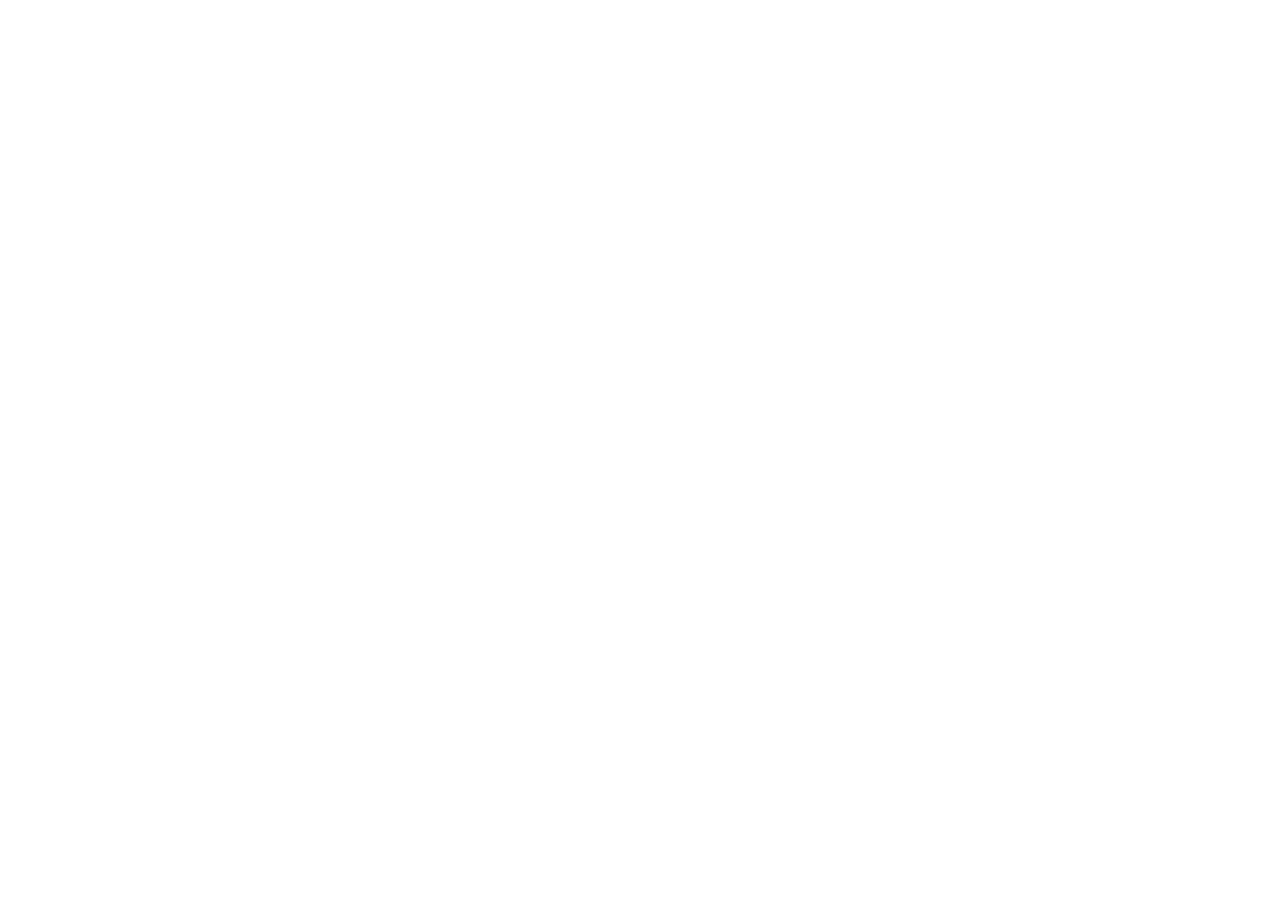
==== index.html @ 1ee897a3 "check auth function" ====
<!DOCTYPE html>
<html lang="en">
<head>
    <meta charset="UTF-8">
    <meta name="viewport" content="width=device-width, initial-scale=1.0">
    <title>Document</title>
</head>
<body>
    <script src="main.js" type="module" ></script>
</body>
</html>
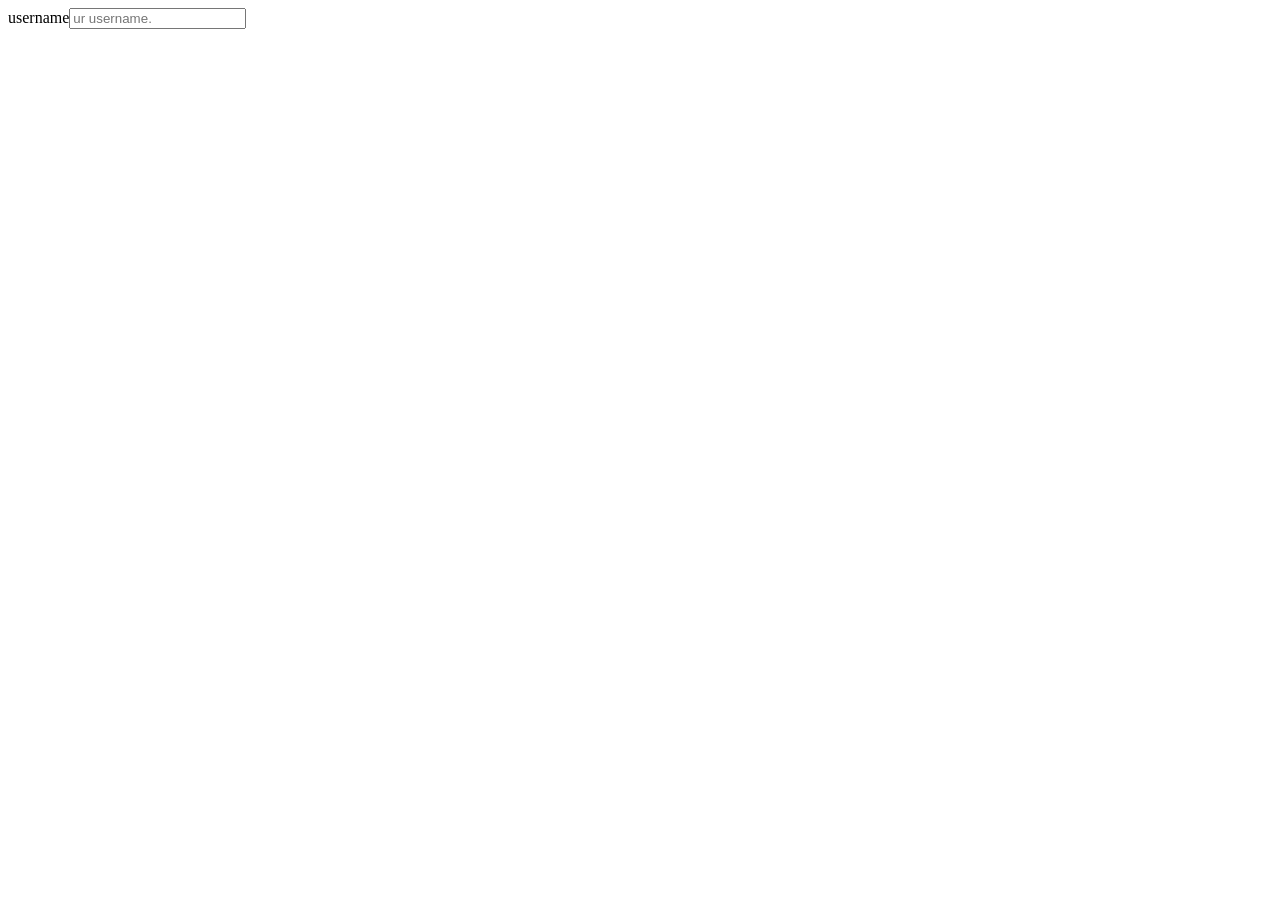
==== commit 0871d518: "update login page" ====
--- a/index.html
+++ b/index.html
@@ -6,6 +6,6 @@
     <title>Document</title>
 </head>
 <body>
-    <script src="main.js" type="module" ></script>
+    <script  src="/static/js/main.js" type="module" ></script>
 </body>
 </html>
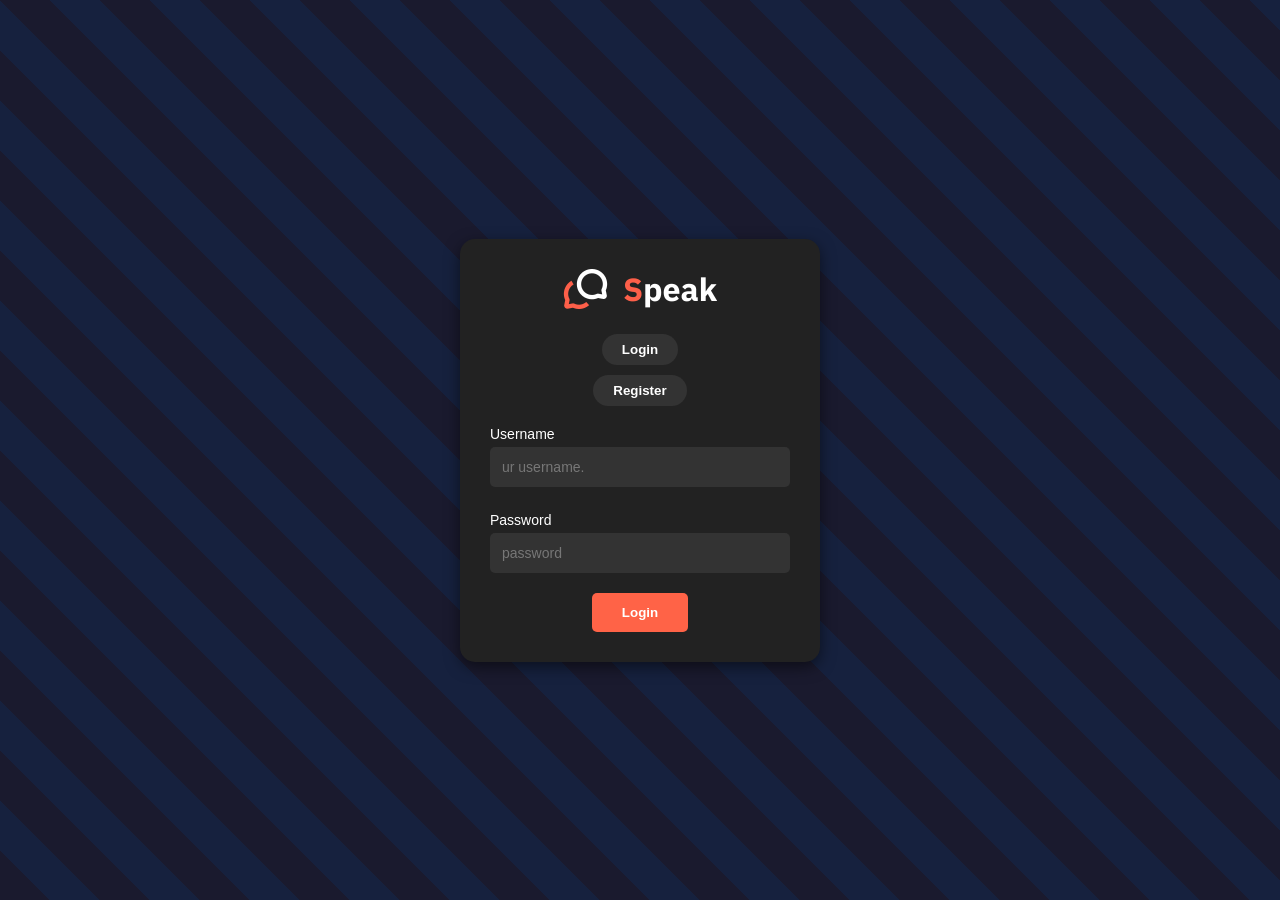
==== commit b468cb01: "update login page02" ====
--- a/index.html
+++ b/index.html
@@ -3,9 +3,11 @@
 <head>
     <meta charset="UTF-8">
     <meta name="viewport" content="width=device-width, initial-scale=1.0">
+    <link rel="stylesheet" href="/static/css/style.css">
     <title>Document</title>
 </head>
 <body>
     <script  src="/static/js/main.js" type="module" ></script>
+
 </body>
 </html>
--- a/static/css/style.css
+++ b/static/css/style.css
@@ -0,0 +1,95 @@
+body {
+    background-color: #1a1a2e;
+    background-image: linear-gradient(45deg, #1a1a2e 25%, #16213e 25%, #16213e 50%, #1a1a2e 50%, #1a1a2e 75%, #16213e 75%, #16213e 100%);
+    background-size: 100px 100px;
+    display: flex;
+    justify-content: center;
+    align-items: center;
+    height: 100vh;
+    margin: 0;
+    font-family: 'Segoe UI', Tahoma, Geneva, Verdana, sans-serif;
+  }
+  
+  .loginPlace {
+    background-color: #222;
+    border-radius: 15px;
+    padding: 30px;
+    width: 300px;
+    display: flex;
+    flex-direction: column;
+    align-items: center;
+    box-shadow: 0 5px 15px rgba(0, 0, 0, 0.5);
+  }
+  
+  .logo {
+    margin-bottom: 20px;
+    height: 40px;
+  }
+  
+  .loginBtn, .registerBtn {
+    background-color: #333;
+    color: white;
+    border: none;
+    border-radius: 20px;
+    padding: 8px 20px;
+    margin: 5px;
+    cursor: pointer;
+    font-weight: bold;
+  }
+  
+  .registerBtn {
+    background-color: #333;
+  }
+  
+  .loginBtn:hover, .registerBtn:hover {
+    opacity: 0.9;
+  }
+  
+  label {
+    align-self: flex-start;
+    margin-top: 15px;
+    margin-bottom: 5px;
+    color: white;
+    font-size: 14px;
+    text-transform: capitalize;
+  }
+  
+  input {
+    width: 100%;
+    padding: 12px;
+    margin-bottom: 10px;
+    border-radius: 5px;
+    border: none;
+    background-color: #333;
+    color: white;
+    box-sizing: border-box;
+    font-size: 14px;
+  }
+  
+  input::placeholder {
+    color: #777;
+  }
+  
+  /* Additional styles for the login button at the bottom as seen in image */
+  .loginSubmit {
+    background-color: #ff6347;
+    color: white;
+    border: none;
+    border-radius: 5px;
+    padding: 12px 30px;
+    margin-top: 10px;
+    cursor: pointer;
+    font-weight: bold;
+    align-self: center;
+  }
+  
+  .cancel {
+    background-color: transparent;
+    border: 1px solid #666;
+    color: white;
+    border-radius: 5px;
+    padding: 12px 30px;
+    margin-top: 10px;
+    cursor: pointer;
+    font-weight: bold;
+  }
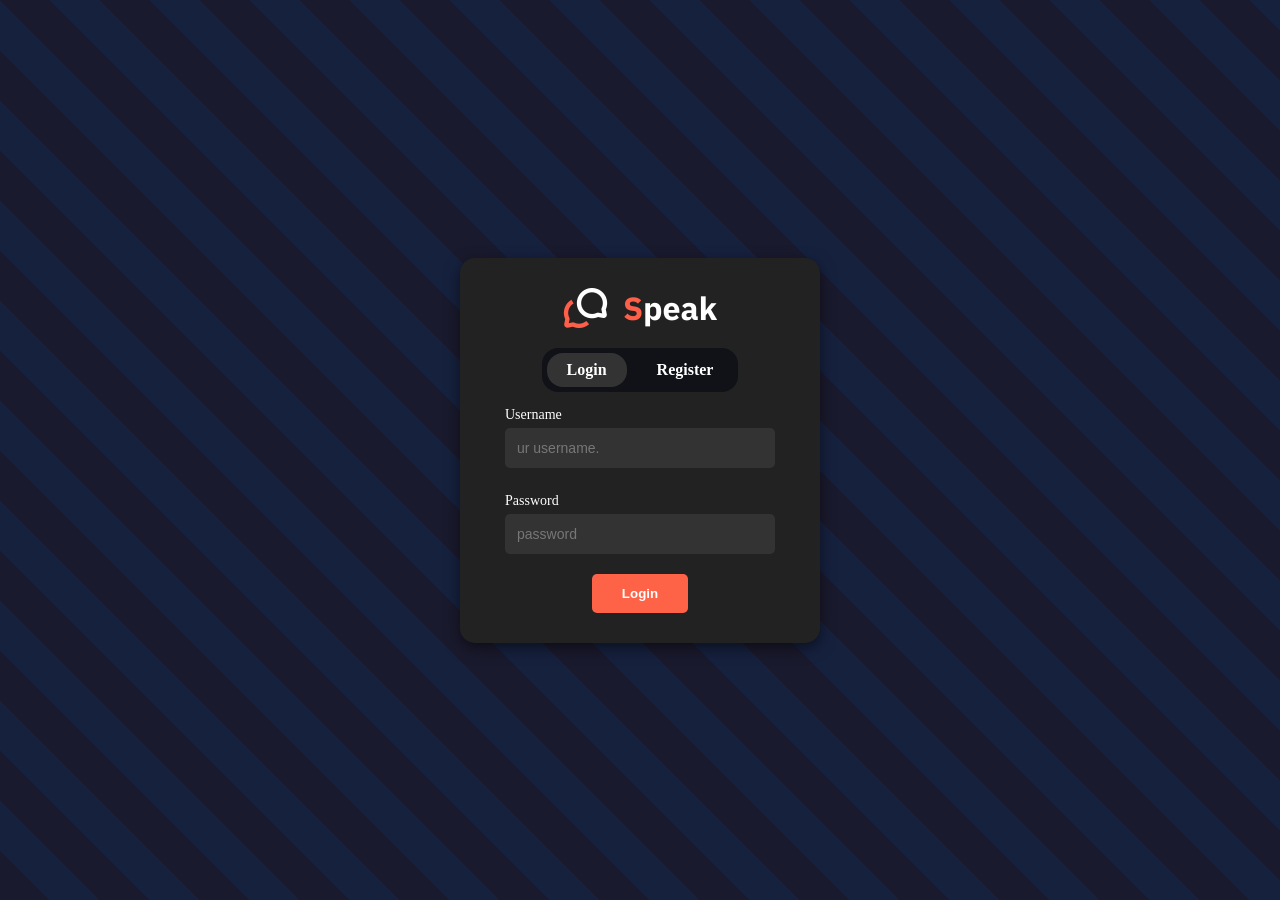
==== commit d96ced1c: "routes" ====
--- a/index.html
+++ b/index.html
@@ -7,7 +7,7 @@
     <title>Document</title>
 </head>
 <body>
+    <!-- <div class="container"></div> -->
     <script  src="/static/js/main.js" type="module" ></script>
-
 </body>
 </html>
--- a/static/css/style.css
+++ b/static/css/style.css
@@ -7,7 +7,35 @@
     align-items: center;
     height: 100vh;
     margin: 0;
-    font-family: 'Segoe UI', Tahoma, Geneva, Verdana, sans-serif;
+    font-family: 'Segoe UI';
+  }
+
+  .Btnscontainer{
+    display: flex;
+    border-radius: 16px;
+    background-color: #101218;
+
+  }
+  .inputsContainer{
+    display: flex;
+    flex-direction: column;
+    width: 90%;
+  }
+  .loginBtn, .registerBtn {
+    background-color: transparent;
+    color: white;
+    border: none;
+    border-radius: 16px;
+    padding: 8px 20px;
+    margin: 5px;
+    cursor: pointer;
+    font-weight: bold;
+    display: inline-block;
+    text-align: center;
+  }
+  .active {
+    background-color: #333;
+    
   }
   
   .loginPlace {
@@ -26,24 +54,6 @@
     height: 40px;
   }
   
-  .loginBtn, .registerBtn {
-    background-color: #333;
-    color: white;
-    border: none;
-    border-radius: 20px;
-    padding: 8px 20px;
-    margin: 5px;
-    cursor: pointer;
-    font-weight: bold;
-  }
-  
-  .registerBtn {
-    background-color: #333;
-  }
-  
-  .loginBtn:hover, .registerBtn:hover {
-    opacity: 0.9;
-  }
   
   label {
     align-self: flex-start;
@@ -82,14 +92,4 @@
     font-weight: bold;
     align-self: center;
   }
-  
-  .cancel {
-    background-color: transparent;
-    border: 1px solid #666;
-    color: white;
-    border-radius: 5px;
-    padding: 12px 30px;
-    margin-top: 10px;
-    cursor: pointer;
-    font-weight: bold;
-  }+  
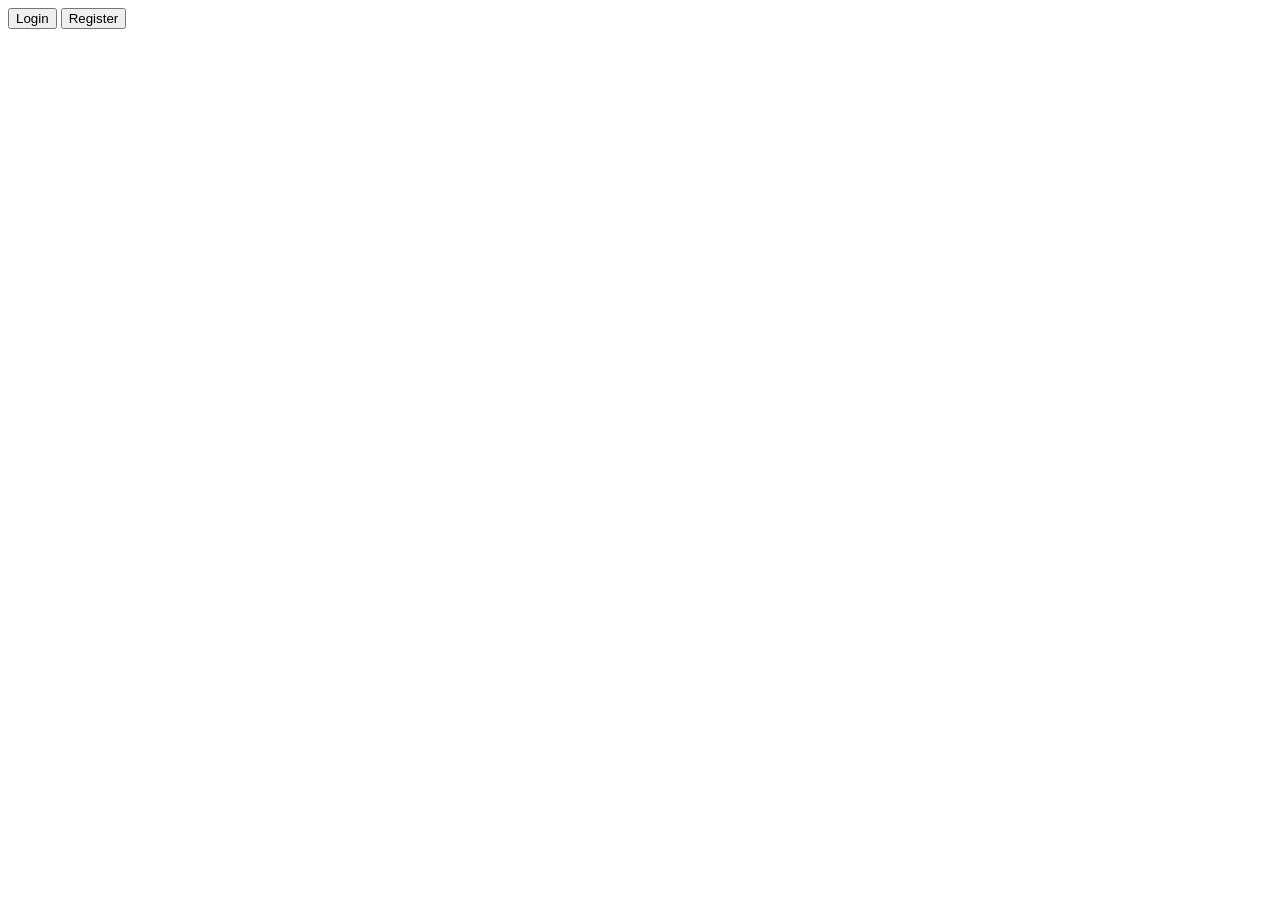
==== commit abd20c9e: "testing routers in js" ====
--- a/index.html
+++ b/index.html
@@ -3,11 +3,33 @@
 <head>
     <meta charset="UTF-8">
     <meta name="viewport" content="width=device-width, initial-scale=1.0">
-    <link rel="stylesheet" href="/static/css/style.css">
     <title>Document</title>
+    <script>
+        function navigateTo(path) {
+            history.pushState({}, "", path); // Change URL without reloading
+            routeIt(); // Call the router function
+        }
+
+        function routeIt() {
+            const path = window.location.pathname;
+            if (path === "/login") {
+                document.body.innerHTML = '<h1>LOGIN</h1> <button onclick="navigateTo(\'/\')">Go Back</button>';
+            } else if (path === "/register") {
+                document.body.innerHTML = '<h1>REGISTER</h1> <button onclick="navigateTo(\'/\')">Go Back</button>';
+            } else {
+                document.body.innerHTML = `
+                    <button onclick="navigateTo('/login')">Login</button>
+                    <button onclick="navigateTo('/register')">Register</button>
+                `;
+            }
+        }
+
+        window.addEventListener("popstate", routeIt); // Handle back/forward navigation
+        window.addEventListener("load", routeIt); // Run on page load
+    </script>
 </head>
 <body>
-    <!-- <div class="container"></div> -->
-    <script  src="/static/js/main.js" type="module" ></script>
+    <button onclick="navigateTo('/login')">Login</button>
+    <button onclick="navigateTo('/register')">Register</button>
 </body>
-</html>+</html>
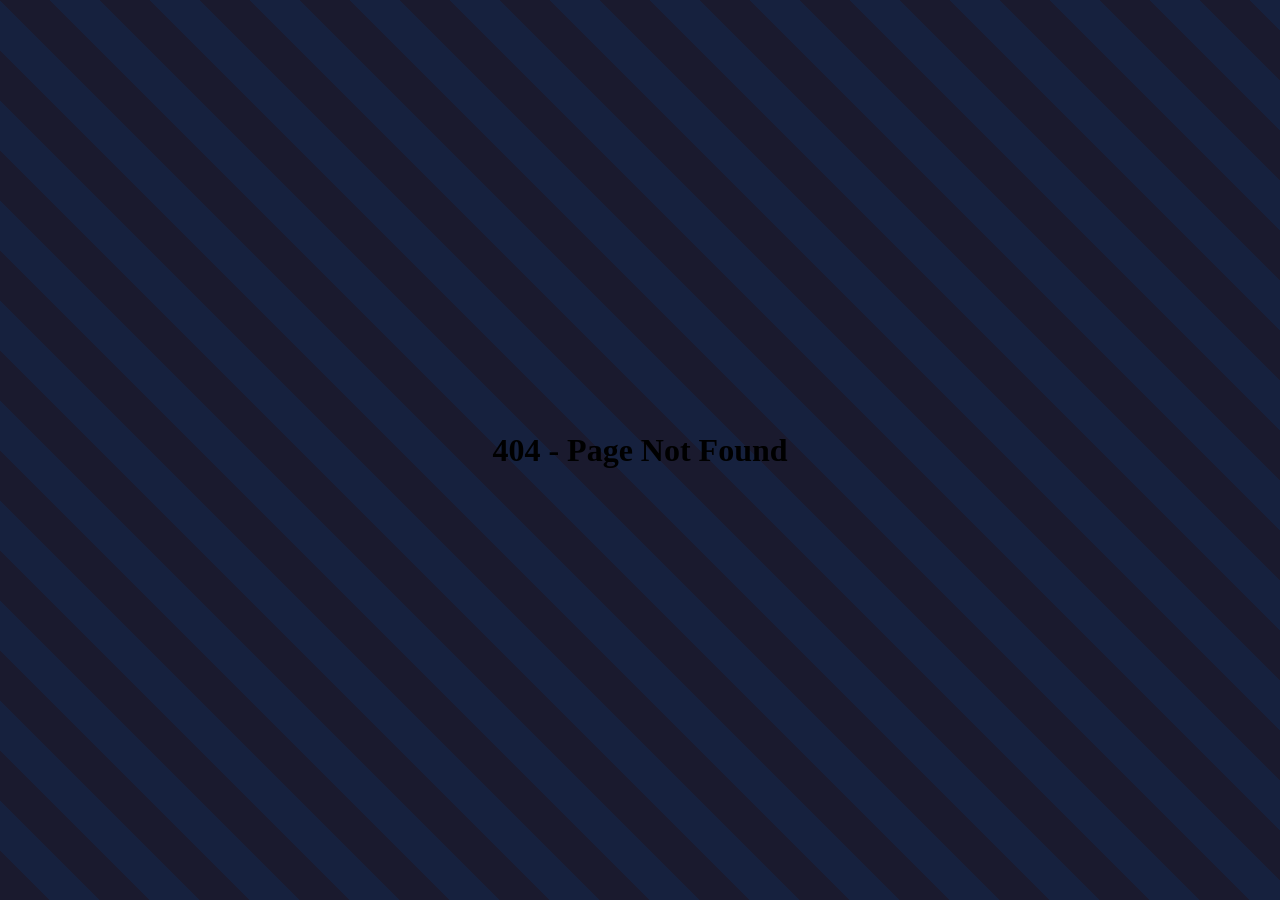
==== commit 2f961beb: "update bilal" ====
--- a/index.html
+++ b/index.html
@@ -3,33 +3,12 @@
 <head>
     <meta charset="UTF-8">
     <meta name="viewport" content="width=device-width, initial-scale=1.0">
+    <link rel="stylesheet" href="/static/css/style.css">
     <title>Document</title>
-    <script>
-        function navigateTo(path) {
-            history.pushState({}, "", path); // Change URL without reloading
-            routeIt(); // Call the router function
-        }
-
-        function routeIt() {
-            const path = window.location.pathname;
-            if (path === "/login") {
-                document.body.innerHTML = '<h1>LOGIN</h1> <button onclick="navigateTo(\'/\')">Go Back</button>';
-            } else if (path === "/register") {
-                document.body.innerHTML = '<h1>REGISTER</h1> <button onclick="navigateTo(\'/\')">Go Back</button>';
-            } else {
-                document.body.innerHTML = `
-                    <button onclick="navigateTo('/login')">Login</button>
-                    <button onclick="navigateTo('/register')">Register</button>
-                `;
-            }
-        }
-
-        window.addEventListener("popstate", routeIt); // Handle back/forward navigation
-        window.addEventListener("load", routeIt); // Run on page load
-    </script>
 </head>
 <body>
-    <button onclick="navigateTo('/login')">Login</button>
-    <button onclick="navigateTo('/register')">Register</button>
+    <div id="apps"></div>
+    
+    <script  src="/static/js/main.js" type="module" ></script>
 </body>
-</html>
+</html>
--- a/static/css/style.css
+++ b/static/css/style.css
@@ -0,0 +1,129 @@
+body {
+  background-color: #1a1a2e;
+  background-image: linear-gradient(45deg, #1a1a2e 25%, #16213e 25%, #16213e 50%, #1a1a2e 50%, #1a1a2e 75%, #16213e 75%, #16213e 100%);
+  background-size: 100px 100px;
+  display: flex;
+  justify-content: center;
+  align-items: center;
+  height: 100vh;
+  margin: 0;
+  font-family: 'Segoe UI';
+}
+
+.Btnscontainer {
+  margin-bottom: 20px;
+  display: flex;
+  border-radius: 16px;
+  background-color: #101218;
+
+}
+.FI_LA_names{
+  display: flex;
+  gap: 10px;
+}
+
+.inputsContainer {
+  display: flex;
+  flex-direction: column;
+  width: 90%;
+}
+
+.loginBtn,
+.registerBtn {
+  background-color: transparent;
+  color: white;
+  border: none;
+  border-radius: 16px;
+  padding: 8px 20px;
+  margin: 5px;
+  cursor: pointer;
+  font-weight: bold;
+  display: inline-block;
+  text-align: center;
+}
+
+.active {
+  background-color: #333;
+
+}
+
+.loginPlace, .registerPlace {
+  margin: 20px;
+  background-color: #222;
+  border-radius: 15px;
+  padding: 30px;
+  width: 300px;
+  display: flex;
+  flex-direction: column;
+  align-items: center;
+  box-shadow: 0 5px 15px rgba(0, 0, 0, 0.5);
+}
+
+.logo {
+  margin-bottom: 20px;
+  height: 40px;
+}
+
+
+label {
+  align-self: flex-start;
+  margin-top: 15px;
+  margin-bottom: 5px;
+  color: white;
+  font-size: 14px;
+  text-transform: capitalize;
+}
+
+input {
+  width: 100%;
+  padding: 12px;
+  margin-bottom: 10px;
+  border-radius: 5px;
+  border: none;
+  background-color: #333;
+  color: white;
+  box-sizing: border-box;
+  font-size: 14px;
+}
+
+input::placeholder {
+  color: #777;
+}
+
+/* Additional styles for the login button at the bottom as seen in image */
+.loginSubmit {
+  background-color: #ff6347;
+  color: white;
+  border: none;
+  border-radius: 5px;
+  padding: 12px 30px;
+  margin-top: 10px;
+  cursor: pointer;
+  font-weight: bold;
+  align-self: center;
+}
+
+/* .age_gender {
+  display: flex;
+  flex-direction: row;
+} */
+
+.gender{
+  width: 100%;
+  padding: 12px;
+  margin-bottom: 10px;
+  border-radius: 5px;
+  border: none;
+  background-color: #333;
+  color: white;
+  box-sizing: border-box;
+  font-size: 14px;
+}
+
+.age_gender {
+  display: flex;
+  flex-direction: row;
+  gap: 10px;
+}
+
+
